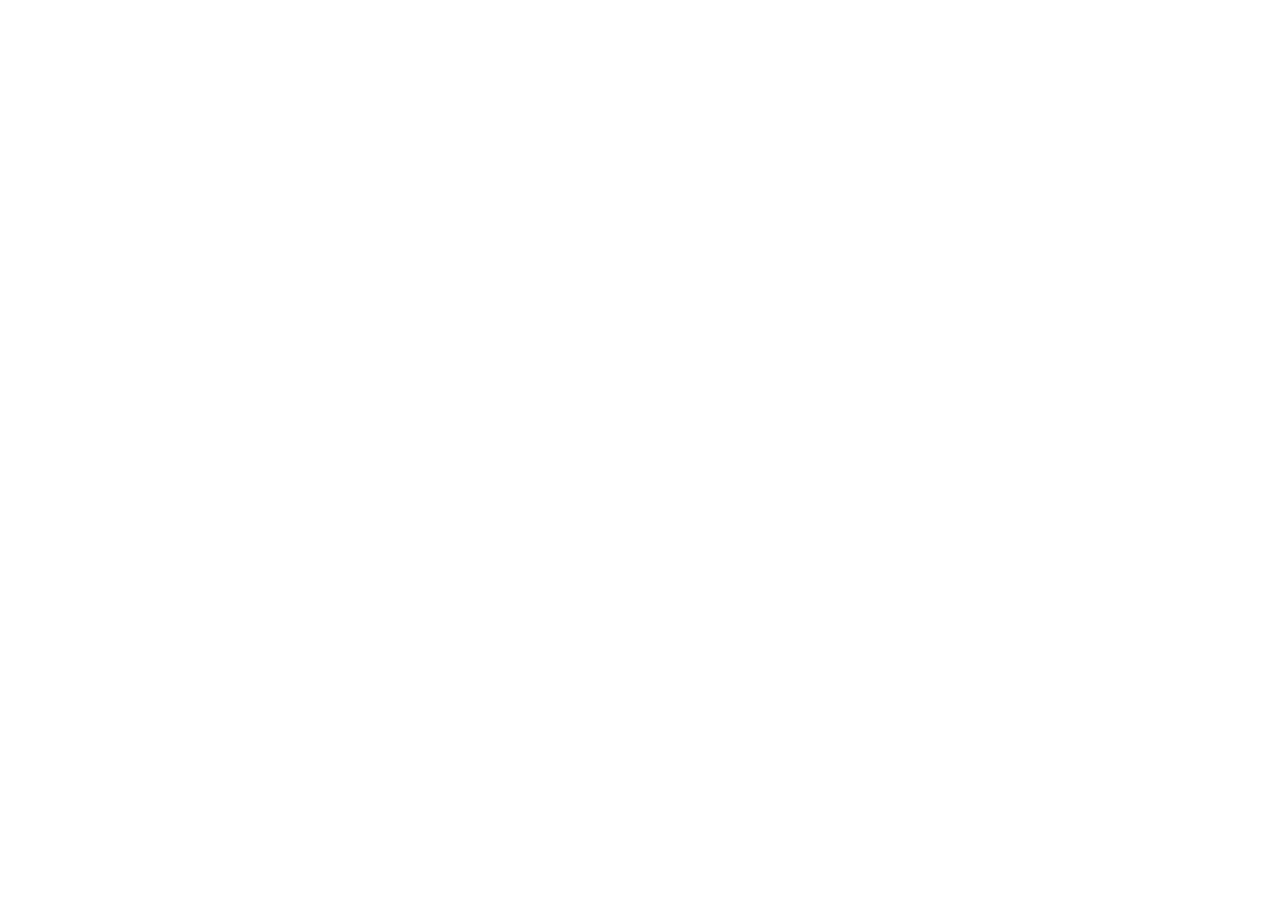
==== index.html @ c846ddfe "chore: setup project with boilerplate code" ====
<!doctype html>
<html lang="en">
  <head>
    <meta charset="UTF-8" />
    <meta name="viewport" content="width=device-width, initial-scale=1.0" />
    <meta http-equiv="X-UA-Compatible" content="ie=edge" />
    <title>Contact Manager</title>
    <link rel="stylesheet" href="css/styles.css" />
    <script type="module" src="js/auth.js"></script>
  </head>
  <body></body>
</html>
---- css/styles.css ----
/*
  boiler plate code take from this website and i removed the unecessary styles we won't need:
  https://www.joshwcomeau.com/css/custom-css-reset/
*/

*,
*::before,
*::after {
  box-sizing: border-box;
}

*:not(dialog) {
  margin: 0;
}

body {
  line-height: 1.5;
  -webkit-font-smoothing: antialiased;
}

input,
button,
textarea,
select {
  font: inherit;
}

p,
h1,
h2,
h3,
h4,
h5,
h6 {
  overflow-wrap: break-word;
}

p {
  text-wrap: pretty;
}

h1,
h2,
h3,
h4,
h5,
h6 {
  text-wrap: balance;
}
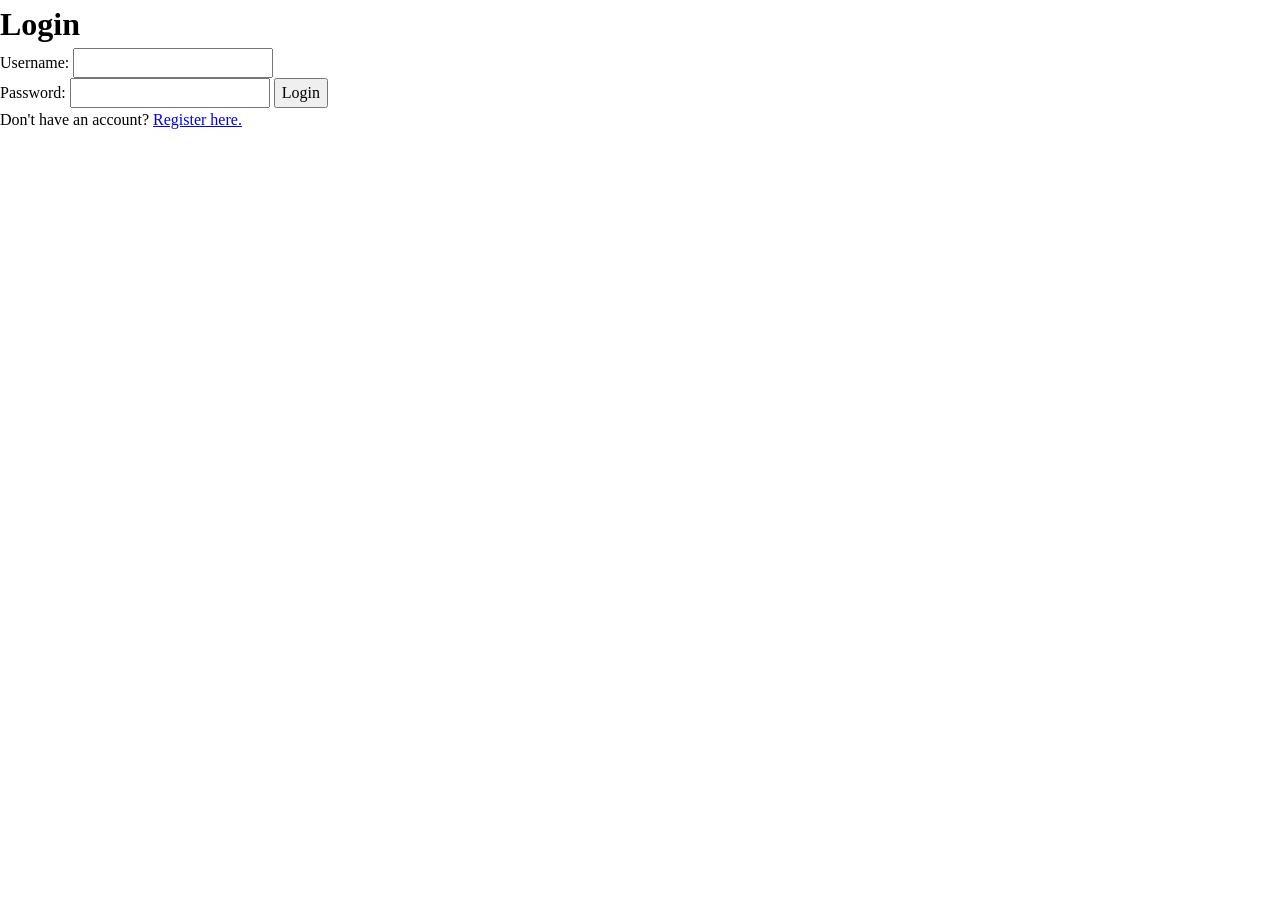
==== commit ecd62b2b: "Added Multi-Page Application routing and some login functionality" ====
--- a/index.html
+++ b/index.html
@@ -8,5 +8,23 @@
     <link rel="stylesheet" href="css/styles.css" />
     <script type="module" src="js/auth.js"></script>
   </head>
-  <body></body>
+
+  <body>
+    <h1>Login</h1>
+
+    <form id="loginForm">
+      <label for="username">Username:</label>
+      <input type="text" id="username" name="username" required />
+      <br />
+
+      <label for="password">Password:</label>
+      <input type="password" id="password" name="password" required />
+
+      <button type="submit" id="loginButton">Login</button>
+    </form>
+    
+    <p id="loginResultMessage"></p>
+
+    <p>Don't have an account? <a href="register.html">Register here.</a></p>
+  </body>
 </html>
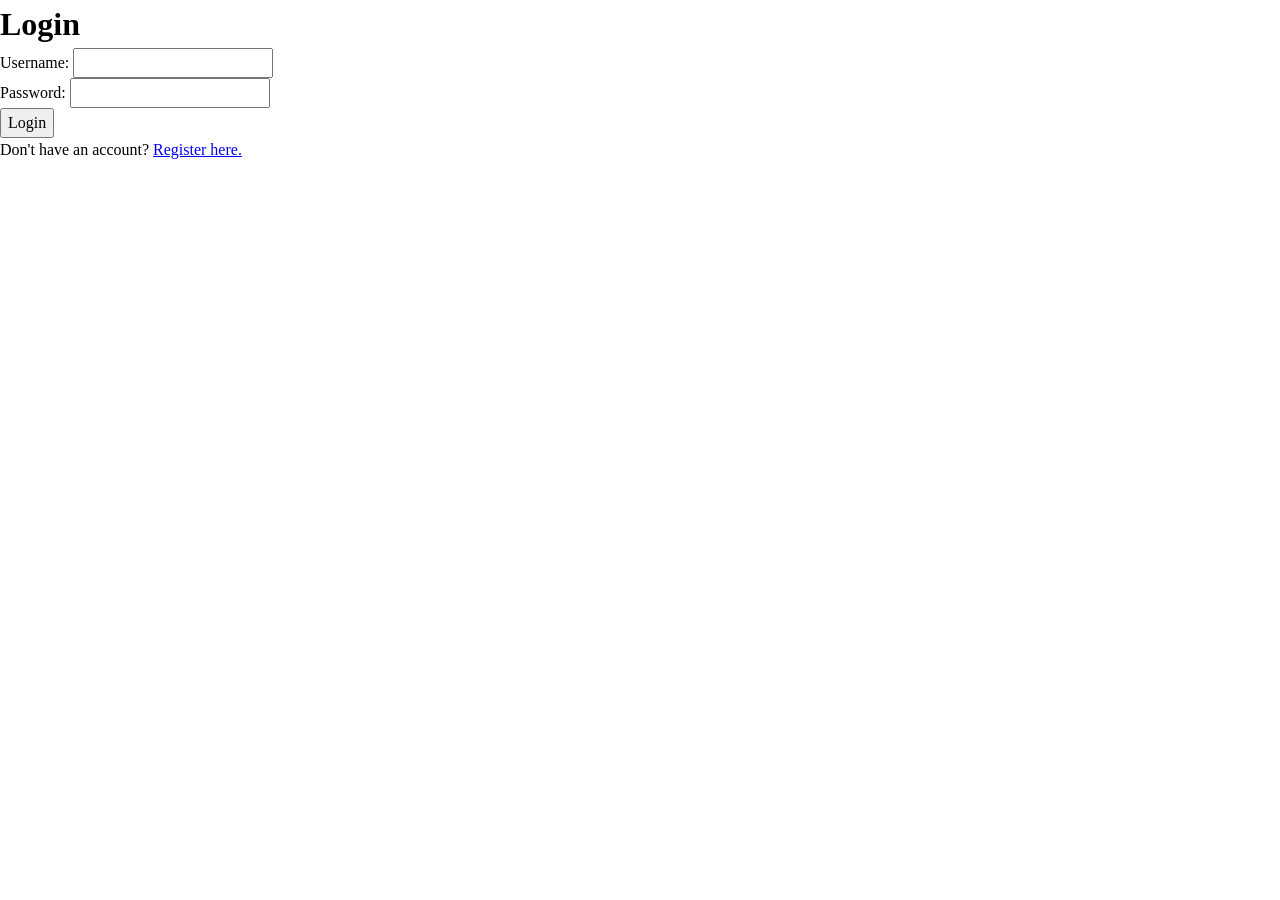
==== commit aeb61fdd: "adding a line break to login for UX" ====
--- a/index.html
+++ b/index.html
@@ -19,7 +19,8 @@
 
       <label for="password">Password:</label>
       <input type="password" id="password" name="password" required />
-
+      <br />
+      
       <button type="submit" id="loginButton">Login</button>
     </form>
     
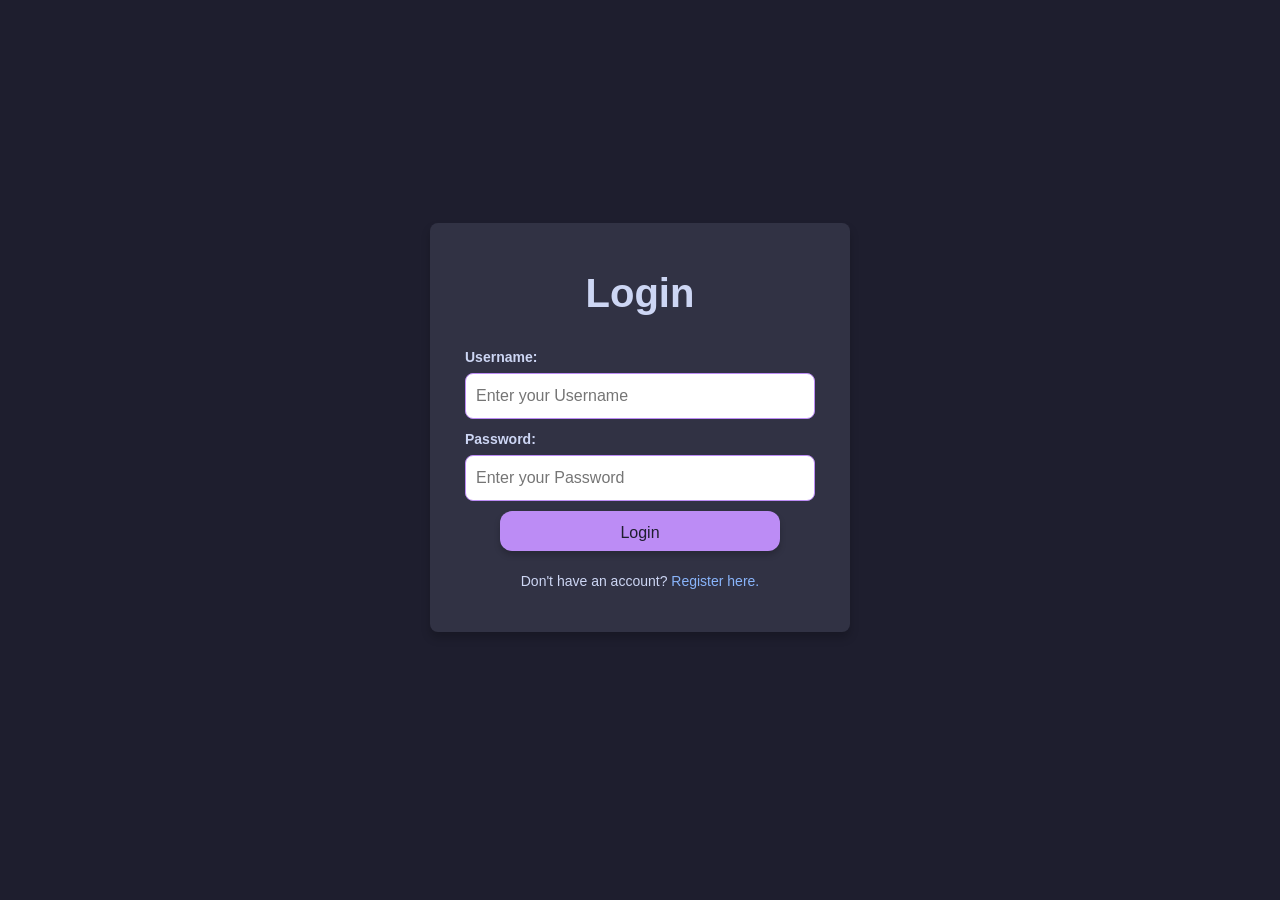
==== commit 68e8a440: "Added css stylin to Login and Register pages" ====
--- a/index.html
+++ b/index.html
@@ -10,22 +10,34 @@
   </head>
 
   <body>
-    <h1>Login</h1>
 
-    <form id="loginForm">
-      <label for="username">Username:</label>
-      <input type="text" id="username" name="username" required />
-      <br />
+    <div class="form-container">
 
-      <label for="password">Password:</label>
-      <input type="password" id="password" name="password" required />
-      <br />
+      <h1 class="form-title">Login</h1>
+
+      <form id="loginForm">
+
+        <div class="form-group">
+          <label for="username">Username:</label>
+          <input type="text" id="username" name="username" placeholder="Enter your Username" autocomplete="username" required />
+        </div>
+
+        <div class="form-group">
+          <label for="password">Password:</label>
+          <input type="password" id="password" name="password" placeholder="Enter your Password" autocomplete="current-password" required />
+        </div>
+
+        <button type="submit" id="loginButton" class="form-btn">Login</button>
+
+      </form>
+    
+      <div class="form-footer">
+        <p id="loginResultMessage"></p>
+        <p>Don't have an account? <a href="register.html">Register here.</a></p>
+      </div>
       
-      <button type="submit" id="loginButton">Login</button>
-    </form>
+
+    </div>
     
-    <p id="loginResultMessage"></p>
-
-    <p>Don't have an account? <a href="register.html">Register here.</a></p>
   </body>
 </html>
--- a/css/styles.css
+++ b/css/styles.css
@@ -47,3 +47,134 @@
 h6 {
   text-wrap: balance;
 }
+
+/* End Of Boiler Plate */
+:root {
+  --background: #1e1e2e;
+  --surface: #313244;
+  --text: #cdd6f4;
+  --accent: #bc8cf5;
+  --accent-contrast: #f5c2e7;
+  --accent-hover: #a37acc;
+  --pastel-blue: #89b4fa;
+}
+
+body {
+  display: flex;
+  justify-content: center;
+  align-items: center;
+  min-height: 95vh;
+
+  font-family: 'Roboto', sans-serif;
+
+  background-color: var(--background);
+  color: var(--text);
+
+  padding: 20px;
+  
+}
+
+a {
+  color: var(--pastel-blue);
+  text-decoration: none;
+}
+
+a:hover {
+  text-decoration: underline;
+}
+
+.form-container {
+  display: flex;
+  flex-direction: column;
+  justify-content: center;
+  align-items: center;
+  height: auto;
+  width: 100%;
+  max-width: 420px;
+
+  background-color: var(--surface);
+
+  border-radius: 8px;
+  padding: 40px 35px;
+  box-shadow: 0px 6px 10px rgba(0, 0, 0, 0.2);
+}
+
+.form-container form {
+  width: 100%;
+}
+
+.form-title {
+  text-align: center;
+  font-size: 2.5rem;
+  font-weight: bold;
+
+  margin-bottom: 1.5rem;
+}
+
+.form-group {
+  margin-bottom: 10px;
+
+}
+
+.form-group label {
+  display: block;
+  margin-bottom: 5px;
+
+  text-align: left;
+  font-size: 0.875rem;
+  font-weight: bold;
+}
+
+.form-group input {
+  width: 100%;
+  padding: 10px;
+
+  border: 1px solid var(--accent);
+  border-radius: 8px;
+}
+
+.form-group input:focus {
+  outline: 1.5px solid var(--accent);
+  box-shadow: 0px 0px 3px 1.5px var(--accent);
+  transition: outline 0.3s ease;
+}
+
+.form-btn {
+  display: block;
+  margin: 0 auto;
+  height: 40px;
+  width: 80%;
+  padding: 10px;
+
+  background-color: var(--accent);
+  color: var(--background);
+
+  border: none;
+  border-radius: 12px;
+
+  cursor: pointer;
+
+  box-shadow: 0px 4px 6px 0px rgba(0, 0, 0, 0.2);
+
+  transition: 
+    background-color 0.3s ease, 
+    transform 0.1s ease;
+
+}
+
+.form-btn:hover {
+  background-color: var(--accent-hover);
+  transform: scale(0.98);
+}
+
+.form-btn:active {
+  transform: translateY(2px);
+}
+
+.form-footer {
+  text-align: center;
+  font-size: 0.875rem;
+
+  margin-top: 20px;
+}
+
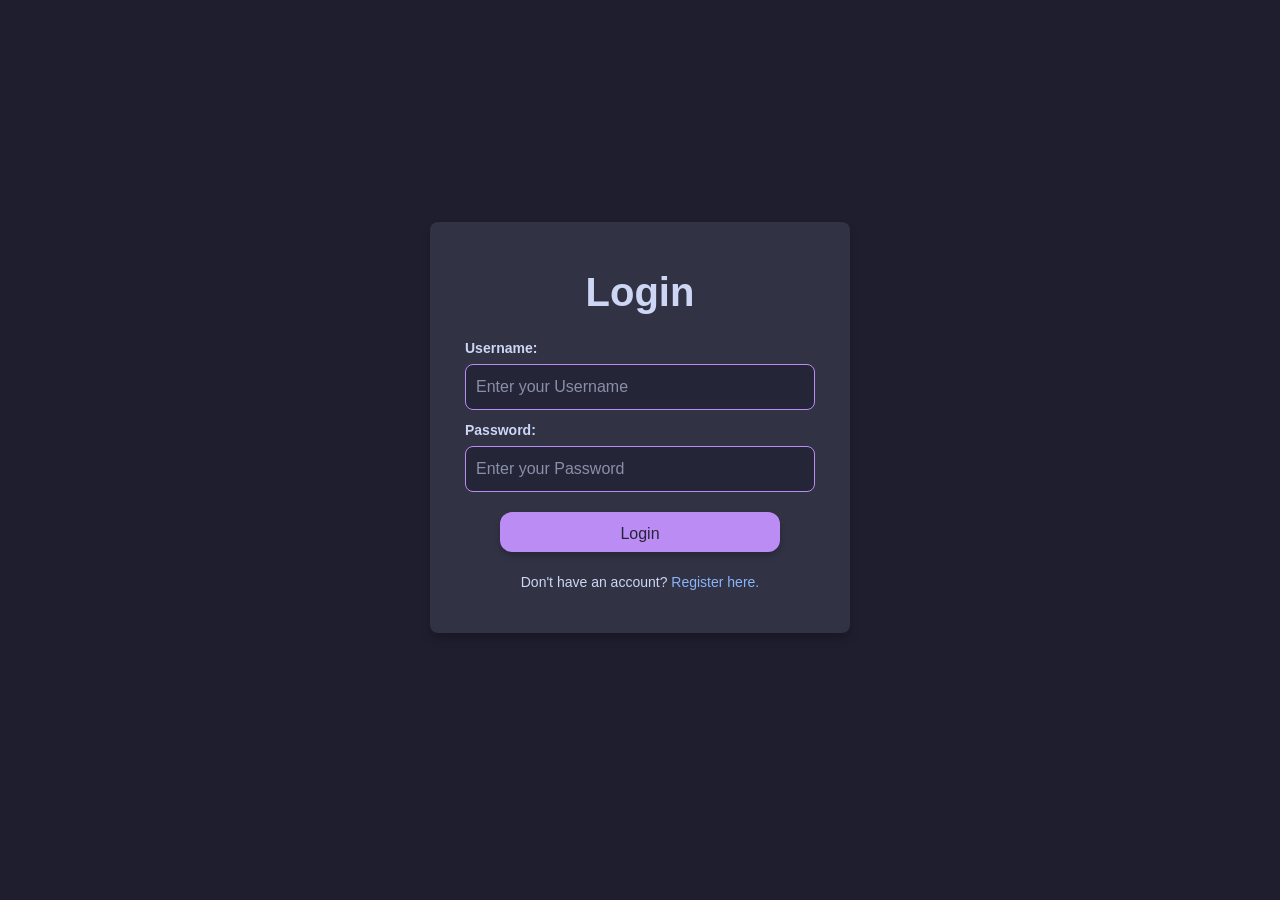
==== commit 1f96f808: "Contacts Page CSS and some css tweaks" ====
--- a/index.html
+++ b/index.html
@@ -40,4 +40,4 @@
     </div>
     
   </body>
-</html>
+</html>
--- a/css/styles.css
+++ b/css/styles.css
@@ -49,9 +49,14 @@
 }
 
 /* End Of Boiler Plate */
+
+/* General */
+
 :root {
   --background: #1e1e2e;
   --surface: #313244;
+  --surface-darker: #252538;
+  --surface-hover: #3c3d4e;
   --text: #cdd6f4;
   --accent: #bc8cf5;
   --accent-contrast: #f5c2e7;
@@ -82,6 +87,15 @@
 a:hover {
   text-decoration: underline;
 }
+
+dialog {
+  padding: 0px;
+  border: none;
+  background: transparent;
+  color: var(--text)
+}
+
+/* Forms */
 
 .form-container {
   display: flex;
@@ -108,12 +122,11 @@
   font-size: 2.5rem;
   font-weight: bold;
 
-  margin-bottom: 1.5rem;
+  margin-bottom: 1rem;
 }
 
 .form-group {
   margin-bottom: 10px;
-
 }
 
 .form-group label {
@@ -129,25 +142,37 @@
   width: 100%;
   padding: 10px;
 
+  background-color: var(--surface-darker);
+  color: var(--text);
+
   border: 1px solid var(--accent);
   border-radius: 8px;
+  
+  transition: outline 0.3s ease, background-color 0.1s ease;
+}
+
+.form-group input::placeholder {
+  color: var(--text);
+  opacity: 0.6;
 }
 
 .form-group input:focus {
   outline: 1.5px solid var(--accent);
-  box-shadow: 0px 0px 3px 1.5px var(--accent);
-  transition: outline 0.3s ease;
+  box-shadow: 0px 0px 2px 1.5px var(--accent);
+  background-color: var(--surface-hover);
+
+  transition: outline 0.3s ease, background-color 0.1s ease;
 }
 
 .form-btn {
   display: block;
-  margin: 0 auto;
+  margin: 20px auto 0px auto;
   height: 40px;
   width: 80%;
   padding: 10px;
 
   background-color: var(--accent);
-  color: var(--background);
+  color: var(--surface-darker);
 
   border: none;
   border-radius: 12px;
@@ -178,3 +203,238 @@
   margin-top: 20px;
 }
 
+/* Contacts page */
+
+.contacts-container {
+  position: relative;
+
+  display: flex;
+  flex-direction: column;
+  justify-content: center;
+  align-items: center;
+
+  height: auto;
+  width: 100%;
+  max-width: 1280px;
+
+
+  background-color: var(--surface);
+
+  border-radius: 8px;
+  padding: 40px 35px;
+  box-shadow: 0px 6px 10px rgba(0, 0, 0, 0.2);
+}
+
+.contacts-title {
+  text-align: center;
+  font-size: 2.5rem;
+  font-weight: bold;
+
+  margin-bottom: 1rem;
+}
+
+.logoutButton {
+
+  position: absolute;
+  top: 50px;
+  right: 20px;
+
+  height: 40px;
+  width: 80px;
+  
+  background-color: var(--accent);
+  color: var(--surface-darker);
+
+  border: none;
+  border-radius: 12px;
+
+  cursor: pointer;
+
+  box-shadow: 0px 4px 6px 0px rgba(0, 0, 0, 0.2);
+
+  transition: 
+    background-color 0.3s ease, 
+    transform 0.1s ease;
+}
+
+.logoutButton:hover {
+  background-color: var(--accent-hover);
+  transform: scale(0.98);
+}
+
+.logoutButton:active {
+  transform: translateY(2px);
+}
+
+.search-add-container {
+  display: flex;
+  align-items: center;
+  width: 100%;
+  max-width: 1000px;
+  gap: 1rem;
+
+  background-color: var(--surface-darker);
+  padding: 20px;
+
+  border: none;
+  border-radius: 8px;
+}
+
+.search-add-container input {
+  flex: 1;
+  padding: 10px;
+
+  background-color: var(--surface-darker);
+  color: var(--text);
+
+  border: 1px solid var(--accent);
+  border-radius: 8px;
+
+  transition: outline 0.3s ease, background-color 0.1s ease;
+}
+
+.search-add-container input:focus {
+  outline: 1.5px solid var(--accent);
+  box-shadow: 0px 0px 2px 1.5px var(--accent);
+  background-color: var(--surface-hover);
+
+  transition: outline 0.3s ease, background-color 0.1s ease;
+}
+
+.search-add-container input::placeholder {
+  color: var(--text);
+  opacity: 0.6;
+}
+
+.addContactButton {
+  display: block;
+  height: auto;
+  width: 120px;
+  padding: 10px;
+
+  background-color: var(--accent);
+  color: var(--surface-darker);
+
+  border: none;
+  border-radius: 12px;
+
+  cursor: pointer;
+
+  box-shadow: 0px 4px 6px 0px rgba(0, 0, 0, 0.2);
+
+  transition: 
+    background-color 0.3s ease, 
+    transform 0.1s ease;
+}
+
+.addContactButton:hover {
+  background-color: var(--accent-hover);
+  transform: scale(0.98);
+}
+
+.addContactButton:active {
+  transform: translateY(2px);
+}
+
+.result-message {
+  margin: 10px 0;
+}
+
+/* Contacts Table */
+
+.contacts-table-container {
+  width: 100%;
+  max-width: 1000px;
+  margin-top: 1rem;
+  overflow-x: auto;
+
+  background-color: var(--surface-darker);
+
+  border: none;
+  border-radius: 8px;
+}
+
+.contacts-table {
+  width: 100%;
+  border-collapse: collapse;
+}
+
+.contacts-table th {
+  background-color: var(--surface-darker);
+  color: var(--text);
+  font-weight: bold;
+}
+
+.contacts-table th,
+.contacts-table td {
+  padding: 12px 16px;
+  text-align: left;
+  border-bottom: 2px solid var(--surface-hover);
+}
+
+.contacts-table tbody tr {
+  transition: background-color 0.3s ease;
+}
+
+.contacts-table tbody tr:hover {
+  background-color: var(--surface-hover);
+
+  transition: background-color 0.3s ease;
+}
+
+.contact-actions {
+  white-space: nowrap;
+}
+
+.editContactButton,
+.deleteContactButton {
+  height: 40px;
+  width: 70px;
+  padding: 5px;
+
+  color: var(--surface-darker);
+
+  border: none;
+  border-radius: 12px;
+
+  cursor: pointer;
+
+  box-shadow: 0px 4px 6px 0px rgba(0, 0, 0, 0.2);
+
+  transition: 
+    background-color 0.3s ease, 
+    transform 0.1s ease;
+}
+
+.editContactButton {
+  background-color: var(--accent);
+}
+
+.deleteContactButton {
+  background-color: #f38ba8;
+}
+
+.editContactButton:hover {
+  background-color: var(--accent-hover);
+  transform: scale(0.98);
+}
+
+.deleteContactButton:hover {
+  background-color: #c95c6f;
+  transform: scale(0.98);
+}
+
+.editContactButton:active,
+.deleteContactButton:active {
+  transform: translateY(2px);
+}
+
+/* Stops autofill from removing color */
+input:-webkit-autofill,
+input:-webkit-autofill:hover,
+input:-webkit-autofill:focus,
+input:-webkit-autofill:active {
+  -webkit-box-shadow: 0 0 0 1000px var(--surface-darker) inset;
+  -webkit-text-fill-color: var(--text);
+  caret-color: var(--text);
+}
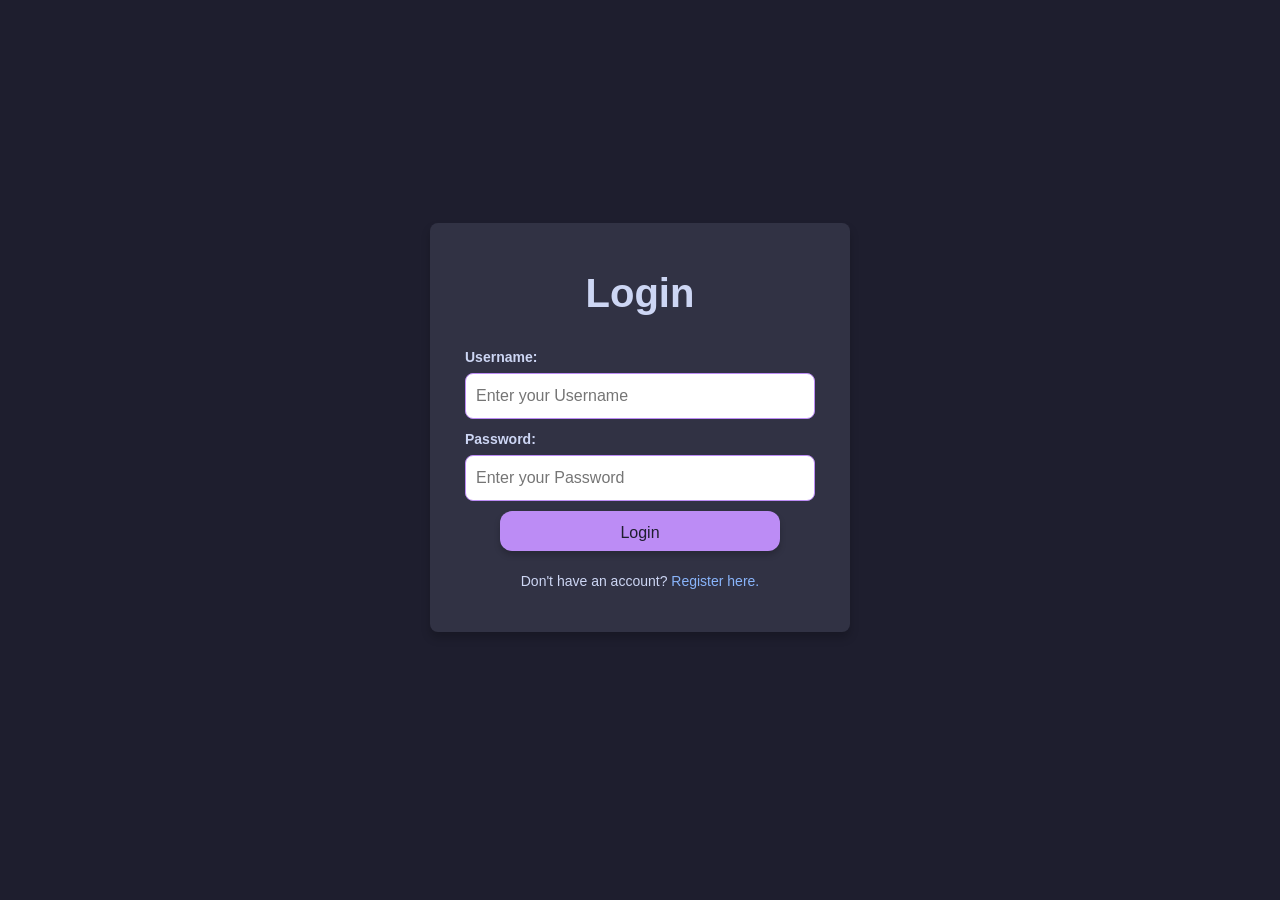
==== commit 64d41778: "Merge branch 'staging' into register-api-route" ====
--- a/index.html
+++ b/index.html
@@ -40,4 +40,4 @@
     </div>
     
   </body>
-</html>+</html>
--- a/css/styles.css
+++ b/css/styles.css
@@ -49,14 +49,9 @@
 }
 
 /* End Of Boiler Plate */
-
-/* General */
-
 :root {
   --background: #1e1e2e;
   --surface: #313244;
-  --surface-darker: #252538;
-  --surface-hover: #3c3d4e;
   --text: #cdd6f4;
   --accent: #bc8cf5;
   --accent-contrast: #f5c2e7;
@@ -88,15 +83,6 @@
   text-decoration: underline;
 }
 
-dialog {
-  padding: 0px;
-  border: none;
-  background: transparent;
-  color: var(--text)
-}
-
-/* Forms */
-
 .form-container {
   display: flex;
   flex-direction: column;
@@ -122,11 +108,12 @@
   font-size: 2.5rem;
   font-weight: bold;
 
-  margin-bottom: 1rem;
+  margin-bottom: 1.5rem;
 }
 
 .form-group {
   margin-bottom: 10px;
+
 }
 
 .form-group label {
@@ -142,37 +129,25 @@
   width: 100%;
   padding: 10px;
 
-  background-color: var(--surface-darker);
-  color: var(--text);
-
   border: 1px solid var(--accent);
   border-radius: 8px;
-  
-  transition: outline 0.3s ease, background-color 0.1s ease;
-}
-
-.form-group input::placeholder {
-  color: var(--text);
-  opacity: 0.6;
 }
 
 .form-group input:focus {
   outline: 1.5px solid var(--accent);
-  box-shadow: 0px 0px 2px 1.5px var(--accent);
-  background-color: var(--surface-hover);
-
-  transition: outline 0.3s ease, background-color 0.1s ease;
+  box-shadow: 0px 0px 3px 1.5px var(--accent);
+  transition: outline 0.3s ease;
 }
 
 .form-btn {
   display: block;
-  margin: 20px auto 0px auto;
+  margin: 0 auto;
   height: 40px;
   width: 80%;
   padding: 10px;
 
   background-color: var(--accent);
-  color: var(--surface-darker);
+  color: var(--background);
 
   border: none;
   border-radius: 12px;
@@ -203,238 +178,3 @@
   margin-top: 20px;
 }
 
-/* Contacts page */
-
-.contacts-container {
-  position: relative;
-
-  display: flex;
-  flex-direction: column;
-  justify-content: center;
-  align-items: center;
-
-  height: auto;
-  width: 100%;
-  max-width: 1280px;
-
-
-  background-color: var(--surface);
-
-  border-radius: 8px;
-  padding: 40px 35px;
-  box-shadow: 0px 6px 10px rgba(0, 0, 0, 0.2);
-}
-
-.contacts-title {
-  text-align: center;
-  font-size: 2.5rem;
-  font-weight: bold;
-
-  margin-bottom: 1rem;
-}
-
-.logoutButton {
-
-  position: absolute;
-  top: 50px;
-  right: 20px;
-
-  height: 40px;
-  width: 80px;
-  
-  background-color: var(--accent);
-  color: var(--surface-darker);
-
-  border: none;
-  border-radius: 12px;
-
-  cursor: pointer;
-
-  box-shadow: 0px 4px 6px 0px rgba(0, 0, 0, 0.2);
-
-  transition: 
-    background-color 0.3s ease, 
-    transform 0.1s ease;
-}
-
-.logoutButton:hover {
-  background-color: var(--accent-hover);
-  transform: scale(0.98);
-}
-
-.logoutButton:active {
-  transform: translateY(2px);
-}
-
-.search-add-container {
-  display: flex;
-  align-items: center;
-  width: 100%;
-  max-width: 1000px;
-  gap: 1rem;
-
-  background-color: var(--surface-darker);
-  padding: 20px;
-
-  border: none;
-  border-radius: 8px;
-}
-
-.search-add-container input {
-  flex: 1;
-  padding: 10px;
-
-  background-color: var(--surface-darker);
-  color: var(--text);
-
-  border: 1px solid var(--accent);
-  border-radius: 8px;
-
-  transition: outline 0.3s ease, background-color 0.1s ease;
-}
-
-.search-add-container input:focus {
-  outline: 1.5px solid var(--accent);
-  box-shadow: 0px 0px 2px 1.5px var(--accent);
-  background-color: var(--surface-hover);
-
-  transition: outline 0.3s ease, background-color 0.1s ease;
-}
-
-.search-add-container input::placeholder {
-  color: var(--text);
-  opacity: 0.6;
-}
-
-.addContactButton {
-  display: block;
-  height: auto;
-  width: 120px;
-  padding: 10px;
-
-  background-color: var(--accent);
-  color: var(--surface-darker);
-
-  border: none;
-  border-radius: 12px;
-
-  cursor: pointer;
-
-  box-shadow: 0px 4px 6px 0px rgba(0, 0, 0, 0.2);
-
-  transition: 
-    background-color 0.3s ease, 
-    transform 0.1s ease;
-}
-
-.addContactButton:hover {
-  background-color: var(--accent-hover);
-  transform: scale(0.98);
-}
-
-.addContactButton:active {
-  transform: translateY(2px);
-}
-
-.result-message {
-  margin: 10px 0;
-}
-
-/* Contacts Table */
-
-.contacts-table-container {
-  width: 100%;
-  max-width: 1000px;
-  margin-top: 1rem;
-  overflow-x: auto;
-
-  background-color: var(--surface-darker);
-
-  border: none;
-  border-radius: 8px;
-}
-
-.contacts-table {
-  width: 100%;
-  border-collapse: collapse;
-}
-
-.contacts-table th {
-  background-color: var(--surface-darker);
-  color: var(--text);
-  font-weight: bold;
-}
-
-.contacts-table th,
-.contacts-table td {
-  padding: 12px 16px;
-  text-align: left;
-  border-bottom: 2px solid var(--surface-hover);
-}
-
-.contacts-table tbody tr {
-  transition: background-color 0.3s ease;
-}
-
-.contacts-table tbody tr:hover {
-  background-color: var(--surface-hover);
-
-  transition: background-color 0.3s ease;
-}
-
-.contact-actions {
-  white-space: nowrap;
-}
-
-.editContactButton,
-.deleteContactButton {
-  height: 40px;
-  width: 70px;
-  padding: 5px;
-
-  color: var(--surface-darker);
-
-  border: none;
-  border-radius: 12px;
-
-  cursor: pointer;
-
-  box-shadow: 0px 4px 6px 0px rgba(0, 0, 0, 0.2);
-
-  transition: 
-    background-color 0.3s ease, 
-    transform 0.1s ease;
-}
-
-.editContactButton {
-  background-color: var(--accent);
-}
-
-.deleteContactButton {
-  background-color: #f38ba8;
-}
-
-.editContactButton:hover {
-  background-color: var(--accent-hover);
-  transform: scale(0.98);
-}
-
-.deleteContactButton:hover {
-  background-color: #c95c6f;
-  transform: scale(0.98);
-}
-
-.editContactButton:active,
-.deleteContactButton:active {
-  transform: translateY(2px);
-}
-
-/* Stops autofill from removing color */
-input:-webkit-autofill,
-input:-webkit-autofill:hover,
-input:-webkit-autofill:focus,
-input:-webkit-autofill:active {
-  -webkit-box-shadow: 0 0 0 1000px var(--surface-darker) inset;
-  -webkit-text-fill-color: var(--text);
-  caret-color: var(--text);
-}
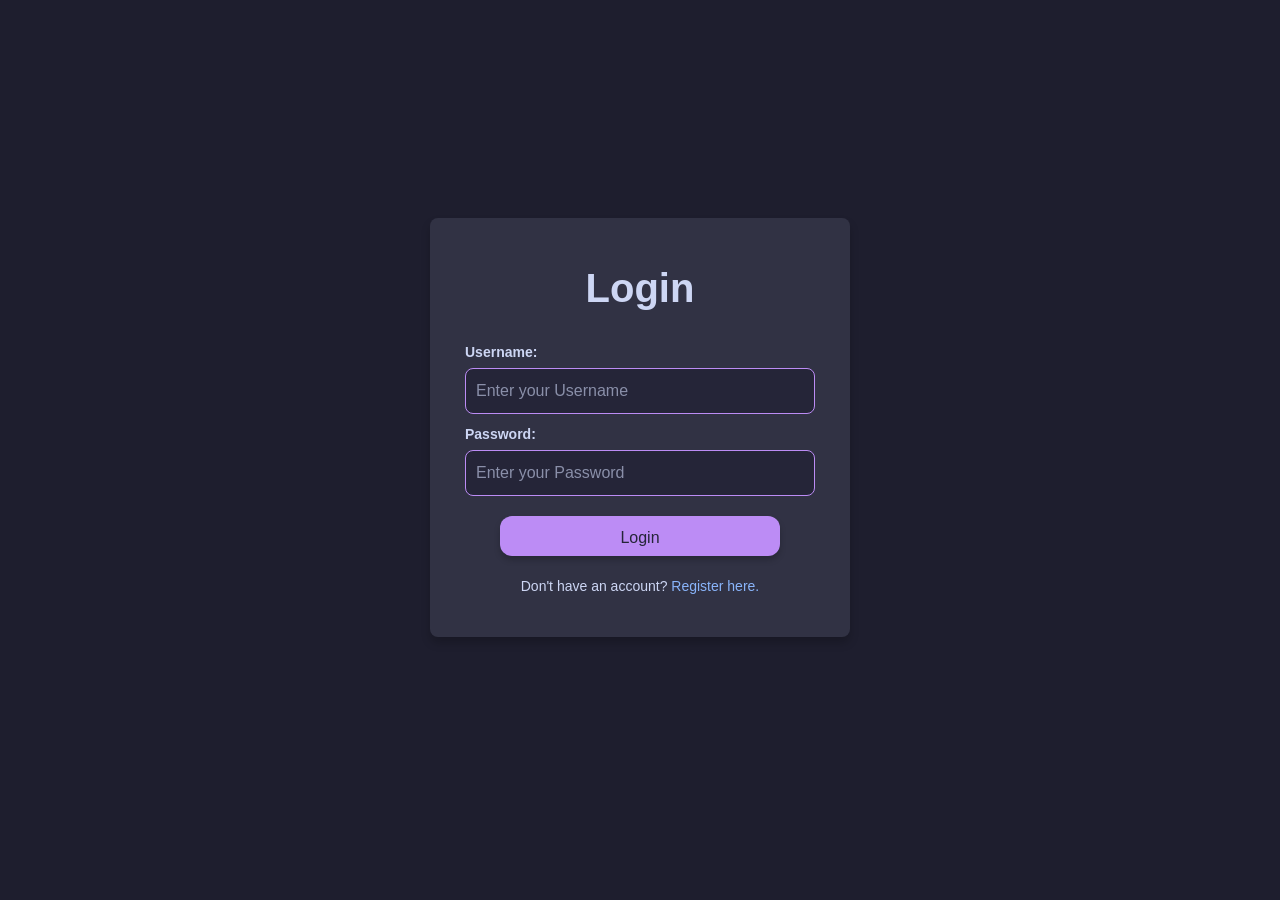
==== commit c55b616b: "Contacts .css styling, create contact functionality, populating contacts, and search functionality (" ====
--- a/index.html
+++ b/index.html
@@ -40,4 +40,4 @@
     </div>
     
   </body>
-</html>
+</html>
--- a/css/styles.css
+++ b/css/styles.css
@@ -49,9 +49,14 @@
 }
 
 /* End Of Boiler Plate */
+
+/* General */
+
 :root {
   --background: #1e1e2e;
   --surface: #313244;
+  --surface-darker: #252538;
+  --surface-hover: #3c3d4e;
   --text: #cdd6f4;
   --accent: #bc8cf5;
   --accent-contrast: #f5c2e7;
@@ -82,6 +87,15 @@
 a:hover {
   text-decoration: underline;
 }
+
+dialog {
+  padding: 0px;
+  border: none;
+  background: transparent;
+  color: var(--text)
+}
+
+/* Forms */
 
 .form-container {
   display: flex;
@@ -129,25 +143,37 @@
   width: 100%;
   padding: 10px;
 
+  background-color: var(--surface-darker);
+  color: var(--text);
+
   border: 1px solid var(--accent);
   border-radius: 8px;
+  
+  transition: outline 0.3s ease, background-color 0.1s ease;
+}
+
+.form-group input::placeholder {
+  color: var(--text);
+  opacity: 0.6;
 }
 
 .form-group input:focus {
   outline: 1.5px solid var(--accent);
-  box-shadow: 0px 0px 3px 1.5px var(--accent);
-  transition: outline 0.3s ease;
+  box-shadow: 0px 0px 2px 1.5px var(--accent);
+  background-color: var(--surface-hover);
+
+  transition: outline 0.3s ease, background-color 0.1s ease;
 }
 
 .form-btn {
   display: block;
-  margin: 0 auto;
+  margin: 20px auto 0px auto;
   height: 40px;
   width: 80%;
   padding: 10px;
 
   background-color: var(--accent);
-  color: var(--background);
+  color: var(--surface-darker);
 
   border: none;
   border-radius: 12px;
@@ -178,3 +204,238 @@
   margin-top: 20px;
 }
 
+/* Contacts page */
+
+.contacts-container {
+  position: relative;
+
+  display: flex;
+  flex-direction: column;
+  justify-content: center;
+  align-items: center;
+
+  height: auto;
+  width: 100%;
+  max-width: 1280px;
+
+
+  background-color: var(--surface);
+
+  border-radius: 8px;
+  padding: 40px 35px;
+  box-shadow: 0px 6px 10px rgba(0, 0, 0, 0.2);
+}
+
+.contacts-title {
+  text-align: center;
+  font-size: 2.5rem;
+  font-weight: bold;
+
+  margin-bottom: 1rem;
+}
+
+.logoutButton {
+
+  position: absolute;
+  top: 50px;
+  right: 20px;
+
+  height: 40px;
+  width: 80px;
+  
+  background-color: var(--accent);
+  color: var(--surface-darker);
+
+  border: none;
+  border-radius: 12px;
+
+  cursor: pointer;
+
+  box-shadow: 0px 4px 6px 0px rgba(0, 0, 0, 0.2);
+
+  transition: 
+    background-color 0.3s ease, 
+    transform 0.1s ease;
+}
+
+.logoutButton:hover {
+  background-color: var(--accent-hover);
+  transform: scale(0.98);
+}
+
+.logoutButton:active {
+  transform: translateY(2px);
+}
+
+.search-add-container {
+  display: flex;
+  align-items: center;
+  width: 100%;
+  max-width: 1000px;
+  gap: 1rem;
+
+  background-color: var(--surface-darker);
+  padding: 20px;
+
+  border: none;
+  border-radius: 8px;
+}
+
+.search-add-container input {
+  flex: 1;
+  padding: 10px;
+
+  background-color: var(--surface-darker);
+  color: var(--text);
+
+  border: 1px solid var(--accent);
+  border-radius: 8px;
+
+  transition: outline 0.3s ease, background-color 0.1s ease;
+}
+
+.search-add-container input:focus {
+  outline: 1.5px solid var(--accent);
+  box-shadow: 0px 0px 2px 1.5px var(--accent);
+  background-color: var(--surface-hover);
+
+  transition: outline 0.3s ease, background-color 0.1s ease;
+}
+
+.search-add-container input::placeholder {
+  color: var(--text);
+  opacity: 0.6;
+}
+
+.addContactButton {
+  display: block;
+  height: auto;
+  width: 120px;
+  padding: 10px;
+
+  background-color: var(--accent);
+  color: var(--surface-darker);
+
+  border: none;
+  border-radius: 12px;
+
+  cursor: pointer;
+
+  box-shadow: 0px 4px 6px 0px rgba(0, 0, 0, 0.2);
+
+  transition: 
+    background-color 0.3s ease, 
+    transform 0.1s ease;
+}
+
+.addContactButton:hover {
+  background-color: var(--accent-hover);
+  transform: scale(0.98);
+}
+
+.addContactButton:active {
+  transform: translateY(2px);
+}
+
+.result-message {
+  margin: 10px 0;
+}
+
+/* Contacts Table */
+
+.contacts-table-container {
+  width: 100%;
+  max-width: 1000px;
+  margin-top: 1rem;
+  overflow-x: auto;
+
+  background-color: var(--surface-darker);
+
+  border: none;
+  border-radius: 8px;
+}
+
+.contacts-table {
+  width: 100%;
+  border-collapse: collapse;
+}
+
+.contacts-table th {
+  background-color: var(--surface-darker);
+  color: var(--text);
+  font-weight: bold;
+}
+
+.contacts-table th,
+.contacts-table td {
+  padding: 12px 16px;
+  text-align: left;
+  border-bottom: 2px solid var(--surface-hover);
+}
+
+.contacts-table tbody tr {
+  transition: background-color 0.3s ease;
+}
+
+.contacts-table tbody tr:hover {
+  background-color: var(--surface-hover);
+
+  transition: background-color 0.3s ease;
+}
+
+.contact-actions {
+  white-space: nowrap;
+}
+
+.editContactButton,
+.deleteContactButton {
+  height: 40px;
+  width: 70px;
+  padding: 5px;
+
+  color: var(--surface-darker);
+
+  border: none;
+  border-radius: 12px;
+
+  cursor: pointer;
+
+  box-shadow: 0px 4px 6px 0px rgba(0, 0, 0, 0.2);
+
+  transition: 
+    background-color 0.3s ease, 
+    transform 0.1s ease;
+}
+
+.editContactButton {
+  background-color: var(--accent);
+}
+
+.deleteContactButton {
+  background-color: #f38ba8;
+}
+
+.editContactButton:hover {
+  background-color: var(--accent-hover);
+  transform: scale(0.98);
+}
+
+.deleteContactButton:hover {
+  background-color: #c95c6f;
+  transform: scale(0.98);
+}
+
+.editContactButton:active,
+.deleteContactButton:active {
+  transform: translateY(2px);
+}
+
+/* Stops autofill from removing color */
+input:-webkit-autofill,
+input:-webkit-autofill:hover,
+input:-webkit-autofill:focus,
+input:-webkit-autofill:active {
+  -webkit-box-shadow: 0 0 0 1000px var(--surface-darker) inset;
+  -webkit-text-fill-color: var(--text);
+  caret-color: var(--text);
+}
